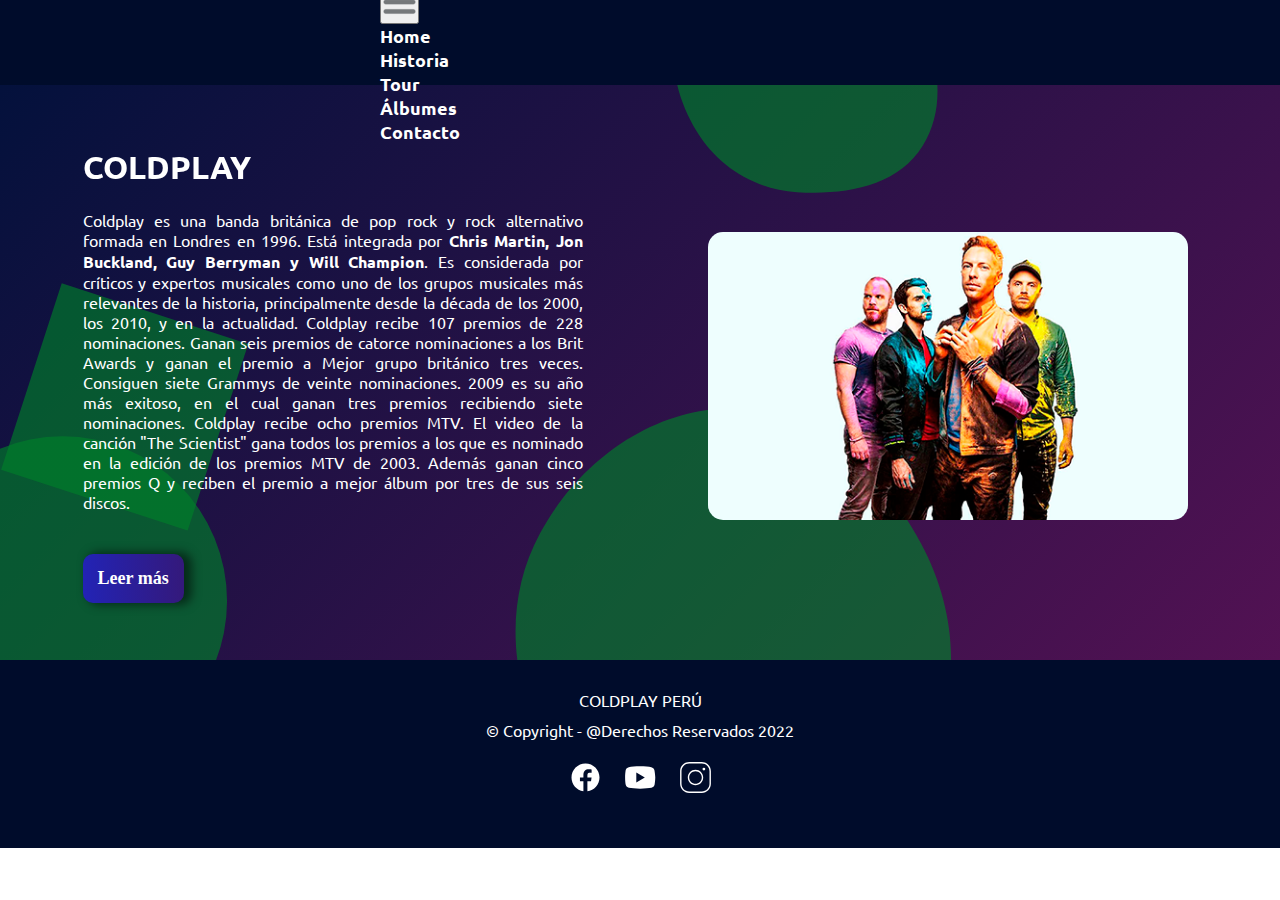
==== index.html @ 2b599f58 "3era pre entrega 1.2" ====
<!DOCTYPE html>
<html lang="en">
<head>
    <meta charset="UTF-8">
    <meta http-equiv="X-UA-Compatible" content="IE=edge">
    <meta name="viewport" content="width=device-width, initial-scale=1.0">
    <meta name="description" conten="Bienvenidos a la primera página web de la famosa banda Coldplay en Perú. Aquí podrás encontrar información sobre la banda como historia, discografpia, su última gira y más.">
    <meta name="author" content="Mauricio Giraldo">
    <meta name="keywords" content="Coldplay, Perú, concierto, wordltour, Music Of The Spheres, banda, pop/rock">
    <!-- CSS only -->
    <link href="https://cdn.jsdelivr.net/npm/bootstrap@5.2.2/dist/css/bootstrap.min.css" rel="stylesheet" integrity="sha384-Zenh87qX5JnK2Jl0vWa8Ck2rdkQ2Bzep5IDxbcnCeuOxjzrPF/et3URy9Bv1WTRi" crossorigin="anonymous">
    <title>COLDPLAY - PERU</title>
    <link rel="stylesheet" href="./css/estilos.css">
</head>
<body id="body_grid">
    <!-- Header que contendrá el nav, este nav me puede llevar a otras secciones del sitio web -->
    <header class="header_2">
        <nav class="nav navbar navbar-expand-lg">
            <div class="cnav container-fluid">
                <div>
                    <a href="../index.html"><img src="/img/logo3.1.png" alt=""></a>
                </div>
                <button class="navbar-toggler" type="button" data-bs-toggle="collapse" data-bs-target="#navbarNav" aria-controls="navbarNav" aria-expanded="false" aria-label="Toggle navigation">
                    <span class=""><img src="/img/menu-hamburguesa.png" alt=""></span>
                </button>
                <div class="list-nav collapse navbar-collapse" id="navbarNav">
                        <ul class="navbar-nav">
                            <li class="nav-item"><a class="a nav-link" ariant="page" href="./index.html">Home</a></li>
                            <li class="nav-item"><a class="a nav-link" href="./pages/historia.html">Historia</a></li>
                            <li class="nav-item"><a class="a nav-link" href="./tour.html">Tour</a></li>
                            <li class="nav-item"><a class="a nav-link" href="./albumes.html">Álbumes</a></li>
                            <li class="nav-item"><a class="a nav-link" href="./contacto.html">Contacto</a></li>
                        </ul>
                </div>
            </div>
          </nav>
    </header>
    <main id="main">
        <section class="row sectmain">
                <div class="col sectmain__divtext">
                    <h1 class="title">COLDPLAY</h1>
                    <p>Coldplay es una banda británica de pop rock y rock alternativo formada en Londres en 1996. Está integrada por <strong>Chris Martin, Jon Buckland, Guy Berryman y Will Champion</strong>. Es considerada por críticos y expertos musicales como uno de los grupos musicales más relevantes de la historia, principalmente desde la década de los 2000, los 2010, y en la actualidad. Coldplay recibe 107 premios de 228 nominaciones. Ganan seis premios de catorce nominaciones a los Brit Awards y ganan el premio a Mejor grupo británico tres veces. Consiguen siete Grammys de veinte nominaciones. 2009 es su año más exitoso, en el cual ganan tres premios recibiendo siete nominaciones. Coldplay recibe ocho premios MTV. El video de la canción "The Scientist" gana todos los premios a los que es nominado en la edición de los premios MTV de 2003. Además ganan cinco premios Q y reciben el premio a mejor álbum por tres de sus seis discos.
                    </p>
                    <a class="my-button" href="./pages/historia.html"><span></span>Leer más</a>
                </div>
                <div class="col sectmain__divfoto">
                    <img src="./img/coldplay_home.png" alt="coldplay_home" id="coldplay_home">
                </div>
        </section>
    </main>
    <footer id="footer">
        <div class="row footer_main2 container-fluid">
            <div class="col-md-4 col-lg-4 col-xl-4 col-xxl-4 foot-t"><p>COLDPLAY PERÚ</p></div>
            <div class="col-md-4 col-lg-4 col-xl-4 col-xxl-4 foot-t"><p>© Copyright - @Derechos Reservados 2022</p></div>
            <div class="col-md-4 col-lg-4 col-xl-4 col-xxl-4 c_logos">
                <a class="a_footer" href="https://www.facebook.com/coldplay/" target="_blank"><img src="../img/facebook.svg" alt="FACEBOOK"></a>
                <a class="a_footer" href="https://www.youtube.com/channel/UCDPM_n1atn2ijUwHd0NNRQw" target="_blank"><img src="../img/youtube.svg" alt="YOUTUBE"></a>
                <a class="a_footer" href="https://www.instagram.com/coldplay/" target="_blank"><img src="../img/instagram.svg" alt="INSTAGRAM"></a>
            </div>
        </div>
    </footer>
    <!-- JavaScript Bundle with Popper -->
    <script src="https://cdn.jsdelivr.net/npm/bootstrap@5.2.2/dist/js/bootstrap.bundle.min.js" integrity="sha384-OERcA2EqjJCMA+/3y+gxIOqMEjwtxJY7qPCqsdltbNJuaOe923+mo//f6V8Qbsw3" crossorigin="anonymous"></script>
</body>
</html>
---- css/estilos.css ----
@import url("https://fonts.googleapis.com/css2?family=Inter:wght@300&family=Roboto:wght@300&family=Ubuntu:wght@300&display=swap");
* {
  padding: 0;
  margin: 0;
  font-family: "Ubuntu", sans-serif;
  box-sizing: border-box;
}

/* ------------------------------------------------------------------------ */
/* ----------------ESTILOS DE HEADER Y FOOTER EN BOOTSTRAP----------------- */
/* ------------------------------------------------------------------------ */
.header_2 {
  background-color: rgb(0, 12, 43);
  margin: 0;
  padding: 10px;
}
.header_2 .list-nav a {
  color: white;
  font-weight: bold;
  font-size: 18px;
}
.header_2 .list-nav a:hover {
  background-color: rgb(54, 54, 116);
  color: white;
}
.header_2 .get-started {
  display: flex;
  align-items: center;
}
.header_2 .nav {
  width: 100%;
  display: flex;
  margin: 0;
  padding: 0;
}
.header_2 .cnav {
  margin: 0;
  padding: 0;
}
.header_2 .list-nav {
  width: 500px;
  justify-content: flex-end;
  margin-right: 20px;
}

footer {
  width: 100%;
}

.footer_main2 {
  background-color: rgb(0, 12, 43);
  color: #ffffff;
  width: 100%;
  margin: 0;
  padding: 30px;
}
.footer_main2 .foot-t {
  display: flex;
  justify-content: center;
  align-items: center;
  padding: 0;
  margin-bottom: 10px;
}
.footer_main2 .c_logos {
  display: flex;
  justify-content: center;
  padding: 0;
  margin-bottom: 10px;
}
.footer_main2 .c_logos img {
  width: 35px;
  margin: 10px;
}

p {
  margin-bottom: 0;
}

.title {
  font-size: 32px;
}

/* ------------------------------------------------------------------------ */
/* ---------------------------CSS DEL INDEX.HTML--------------------------- */
/* ------------------------------------------------------------------------ */
/* ------------------------------------------------------------------------ */
/* ---------------------------CSS DEL INDEX.HTML--------------------------- */
/* ------------------------------------------------------------------------ */
/* MOBILE FIRST */
#header {
  display: grid;
  grid-template-columns: 1fr;
  background-color: rgb(0, 12, 43);
}

#btn-menu {
  display: none;
}

.nav {
  display: grid;
  grid-template-columns: 1fr;
  /* grid-template-rows: auto auto auto; */
  row-gap: 10px;
  justify-content: center;
  align-items: center;
}

li {
  list-style: none;
  font-weight: bold;
}

a {
  text-decoration: none;
  color: white;
}
a:hover {
  background-color: rgb(54, 54, 116);
  color: white;
}

.logo {
  margin-top: 10px;
  justify-self: center;
}

.menu {
  justify-self: center;
}

.get-started {
  display: flex;
  justify-content: space-evenly;
  justify-self: center;
  margin-bottom: 5px;
}

.btn2 {
  background-color: rgb(48, 87, 160);
  border: none;
  border-radius: 10px;
  height: 20px;
  width: 75px;
  color: white;
}

ul li a {
  font-size: 14px;
}

#main {
  display: grid;
  grid-template-columns: 1fr;
  background-image: url(../img/aaa.svg);
  background-size: cover;
  background-attachment: fixed;
  background-repeat: no-repeat;
  display: flex;
  justify-content: center;
}

.sectmain {
  display: grid;
  grid-template-columns: 1fr;
  row-gap: 15px;
  justify-content: center;
  align-items: center;
  margin-top: 15px;
}

.sectmain__divtext {
  width: 350px;
  color: white;
  text-align: justify;
  justify-self: center;
  display: flex;
  flex-direction: column;
  align-items: center;
  justify-content: space-around;
}

.sectmain__divfoto {
  width: 300px;
  justify-self: center;
  margin-bottom: 15px;
}
.sectmain__divfoto img {
  width: 100%;
  height: auto;
  border-radius: 15px;
}

a.my-button {
  margin-top: 20px;
  background: linear-gradient(to right, #2223b5, #34197b);
  background-color: #2223b5;
  color: #fff;
  font-family: Trebuchet MS;
  font-size: 18px;
  font-weight: 800;
  font-style: normal;
  text-decoration: none;
  padding: 14px 15px;
  border: 0px solid #000000;
  border-radius: 10px;
  display: inline-flex;
  justify-content: center;
  align-items: center;
  box-shadow: 6px 0px 10px 2px rgba(0, 0, 0, 0.5);
}
a.my-button:hover {
  background: linear-gradient(to right, #5757be, #5f548e);
  background-color: #5757be;
}
a.my-button:active {
  transform: scale(0.95);
}

#footer {
  display: grid;
  grid-template-columns: 1fr;
}

.footer_main {
  display: grid;
  grid-template-columns: 1fr;
  row-gap: 10px;
  background-color: rgb(0, 12, 43);
  padding: 10px;
  color: #ffffff;
}

.container_logos {
  display: flex;
}
.container_logos img {
  width: 35px;
  margin: 10px;
}

/* TABLES AND IPADS */
@media (min-width: 768px) {
  #header {
    grid-template-columns: 1fr;
  }
  .nav {
    grid-template-columns: auto;
    justify-content: space-around;
    row-gap: 15px;
  }
  .main-menu {
    display: flex;
    justify-content: space-around;
    width: 400px;
    font-size: 20px;
  }
  .get-started {
    margin-bottom: 10px;
  }
  ul li a {
    font-size: 16px;
  }
  .sectmain {
    grid-template-columns: 1fr;
    align-items: center;
    margin-bottom: 10px;
    display: flex;
    justify-content: space-evenly;
    display: grid;
  }
  .sectmain__divtext {
    width: 550px;
  }
  .sectmain__divfoto {
    width: 450px;
    justify-self: center;
    margin-bottom: 15px;
    padding-top: 20px;
  }
  .sectmain__divfoto img {
    border-radius: 15px;
  }
  #footer {
    display: grid;
    grid-template-columns: 1fr;
  }
  .footer_main {
    padding: 10px;
    display: flex;
    justify-content: space-around;
    align-items: center;
  }
  .container_logos {
    width: 200px;
    justify-content: space-evenly;
  }
  .container_logos img {
    width: 35px;
    margin: 10px;
  }
}
/* DESKTOPS */
@media (min-width: 1028px) {
  #header {
    grid-template-columns: 1fr;
  }
  header label {
    display: none;
  }
  .nav {
    grid-template-columns: auto auto auto;
    height: 65px;
    align-items: center;
  }
  ul li a {
    font-size: 20px;
  }
  .logo {
    margin-top: 0;
  }
  .get-started {
    margin-bottom: 0;
  }
  .sectmain {
    grid-template-columns: 1fr 1fr;
    margin-bottom: 10px;
    display: grid;
    align-items: center;
    width: 100%;
    justify-content: space-around;
    padding: 25px;
  }
  .sectmain__divtext {
    width: 500px;
    font-size: 16px;
    height: 500px;
    display: flex;
    justify-content: space-evenly;
    align-items: flex-start;
  }
  h1 {
    font-size: 24px;
    font-weight: bold;
  }
  .sectmain__divfoto {
    width: 480px;
  }
  .sectmain__divfoto img {
    border-radius: 15px;
  }
  #footer {
    grid-template-columns: 1fr;
  }
  .footer_main {
    display: flex;
    justify-content: space-around;
    align-items: center;
  }
  .container_logos {
    width: 200px;
    justify-content: space-evenly;
  }
  .container_logos img {
    width: 40px;
    margin: 15px;
  }
}
/* ------------------------------------------------------------------------ */
/* ---------------------------CSS DE HISTORIA.HTML------------------------- */
/* ------------------------------------------------------------------------ */
.mainhistoria {
  background-image: url(../img/aaa.svg);
  background-size: cover;
  background-attachment: fixed;
  background-repeat: no-repeat;
  padding-bottom: 30px;
  width: 100%;
}
.mainhistoria h1 {
  color: white;
  text-align: justify;
  padding-top: 15px;
}
.mainhistoria p {
  color: white;
  text-align: justify;
  padding-top: 15px;
}
.mainhistoria .div-hist {
  margin-top: 30px;
  display: flex;
  flex-direction: row;
}
.mainhistoria .reverse {
  margin-top: 30px;
  display: flex;
  flex-direction: row-reverse;
}
.mainhistoria img {
  border-radius: 15px;
}

.secthistoria {
  padding: 25px;
}

/* ------------------------------------------------------------------------ */
/* ----------------------------CSS DE TOUR.HTML---------------------------- */
/* ------------------------------------------------------------------------ */
.maintour {
  background-image: url(../img/aaa.svg);
  background-size: cover;
  background-attachment: fixed;
  background-repeat: no-repeat;
  padding-bottom: 30px;
  padding-top: 30px;
}
.maintour p {
  color: white;
  text-align: justify;
  padding-top: 15px;
}
.maintour h1 {
  color: white;
  text-align: justify;
  padding-top: 15px;
}
.maintour #coldplay_tour {
  border-radius: 15px;
  width: 100%;
  transition: box-shadow 1.5s;
}
.maintour #coldplay_tour:hover {
  box-shadow: 15px 15px 30px #999999, -15px -15px 30px #ffffff;
}
.maintour .secttour {
  justify-content: center;
  width: 100%;
  margin: 0;
}
.maintour .secttour_divimg {
  display: flex;
  justify-content: center;
}
.maintour .secttour_divh1 {
  margin-top: 25px;
}
.maintour .secttour_divp {
  margin-bottom: 55px;
}
.maintour .tablita {
  color: white;
  border: 1px solid white;
  text-align: center;
}

/* ------------------------------------------------------------------------ */
/* ----------------------------CSS DE ALBUMES.HTML---------------------------- */
/* ------------------------------------------------------------------------ */
.mainalbumes {
  background-image: url(../img/aaa.svg);
  background-size: cover;
  background-attachment: fixed;
  background-repeat: no-repeat;
  padding-bottom: 30px;
  padding-top: 30px;
}

.sectalbumes {
  width: 100%;
}
.sectalbumes h1 {
  color: #ffffff;
  font-size: 32px;
  padding-top: 10px;
}
.sectalbumes p {
  color: #ffffff;
}

.sectalbumes_divmain {
  display: flex;
}

.sectalbumes_artmain {
  display: flex;
  flex-direction: column;
  align-items: center;
  align-content: center;
  padding: 25px;
}

.sectalbumes_artmain_divp {
  width: 650px;
  padding-top: 15px;
  text-align: justify;
}

.sectalbumes_iframes {
  margin-top: 50px;
  display: flex;
  justify-content: space-around;
  padding: 30px;
}

.card {
  width: 25rem;
  cursor: pointer;
  margin-bottom: 20px;
  border: none;
  background: transparent;
}

.content {
  text-align: center;
  position: relative;
  transition: all 2.25s;
  background-color: rgb(0, 12, 43);
  padding: 5em;
  transform-style: preserve-3d;
  border-radius: 15px;
  height: 23rem;
  box-sizing: content-box;
}
.content:hover {
  transform: rotateY(0.5turn);
}

.front,
.back {
  position: absolute;
  top: 0;
  left: 0;
  bottom: 0;
  right: 0;
  padding: 2em;
  transform-style: preserve-3d;
  backface-visibility: hidden;
  border-radius: 15px;
  font-size: 16px;
}

.title {
  transform: translateZ(5rem);
  color: white;
  font-weight: bold;
}

.subtitle {
  transform: translateZ(2rem);
}

.back {
  transform: rotateY(0.5turn);
  background-color: rgba(255, 251, 28, 0.671);
}

.description {
  transform: translateZ(3rem);
}

iframe {
  margin-bottom: 20px;
}

/* ------------------------------------------------------------------------ */
/* ----------------------------CSS DE CONTACTO.HTML---------------------------- */
/* ------------------------------------------------------------------------ */
.maincontacto {
  background-image: url(../img/aaa.svg);
  background-size: cover;
  background-attachment: fixed;
  background-repeat: no-repeat;
  padding-bottom: 30px;
  padding-top: 30px;
}

.sectcontacto {
  width: 100%;
  display: flex;
  padding: 50px;
  justify-content: space-evenly;
}
.sectcontacto h1 {
  color: #ffffff;
  font-size: 32px;
  padding-top: 10px;
}
.sectcontacto p {
  color: #ffffff;
}

.contacto__form {
  color: #ffffff;
  font-size: 18px;
}

.sectcontacto__divtext {
  display: flex;
  flex-direction: column;
  width: 350px;
}

.sectcontacto__divform {
  width: 350px;
  display: flex;
  align-items: center;
  align-content: center;
  justify-content: center;
}

.ul-contacto {
  display: flex;
  flex-direction: column;
}

/*# sourceMappingURL=estilos.css.map */
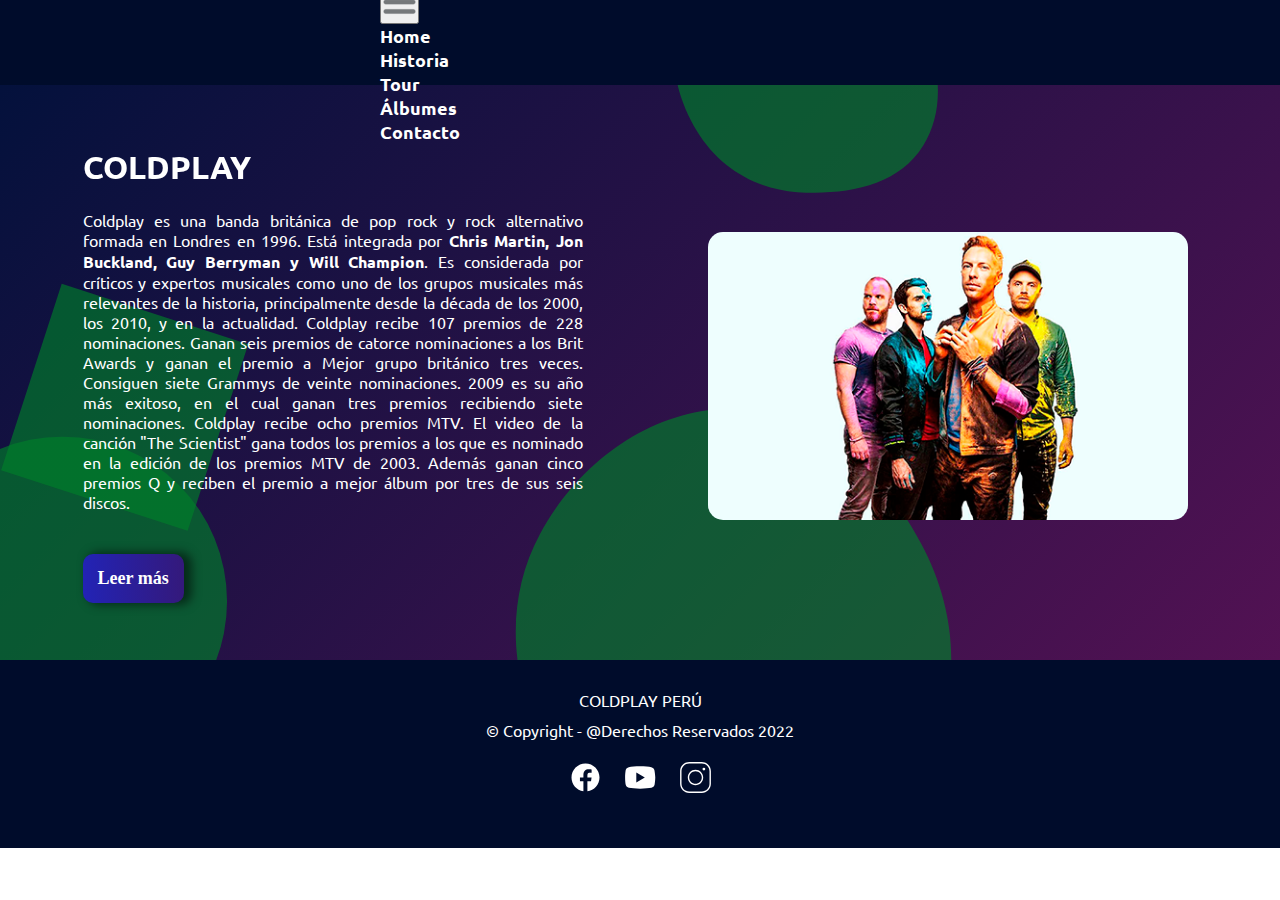
==== commit b561f643: "3era pre entrega 3.2" ====
--- a/index.html
+++ b/index.html
@@ -18,10 +18,10 @@
         <nav class="nav navbar navbar-expand-lg">
             <div class="cnav container-fluid">
                 <div>
-                    <a href="../index.html"><img src="/img/logo3.1.png" alt=""></a>
+                    <a href="index.html"><img src="./img/logo3.1.png" alt="ColdplayLogo"></a>
                 </div>
                 <button class="navbar-toggler" type="button" data-bs-toggle="collapse" data-bs-target="#navbarNav" aria-controls="navbarNav" aria-expanded="false" aria-label="Toggle navigation">
-                    <span class=""><img src="/img/menu-hamburguesa.png" alt=""></span>
+                    <span class=""><img src="./img/menu-hamburguesa.png" alt=""></span>
                 </button>
                 <div class="list-nav collapse navbar-collapse" id="navbarNav">
                         <ul class="navbar-nav">
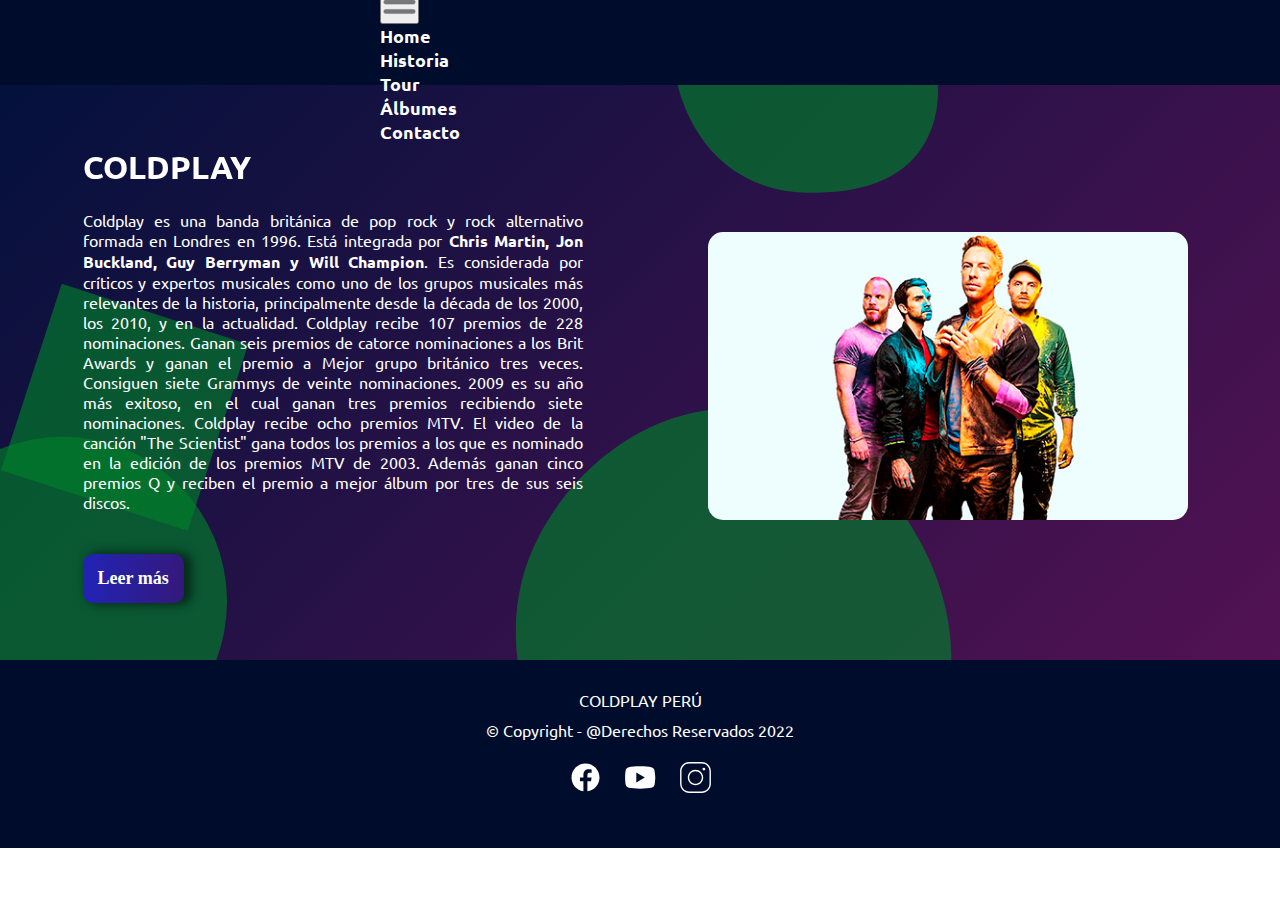
==== commit 805324a2: "3era pre entrega 2.1" ====
--- a/index.html
+++ b/index.html
@@ -53,9 +53,9 @@
             <div class="col-md-4 col-lg-4 col-xl-4 col-xxl-4 foot-t"><p>COLDPLAY PERÚ</p></div>
             <div class="col-md-4 col-lg-4 col-xl-4 col-xxl-4 foot-t"><p>© Copyright - @Derechos Reservados 2022</p></div>
             <div class="col-md-4 col-lg-4 col-xl-4 col-xxl-4 c_logos">
-                <a class="a_footer" href="https://www.facebook.com/coldplay/" target="_blank"><img src="../img/facebook.svg" alt="FACEBOOK"></a>
-                <a class="a_footer" href="https://www.youtube.com/channel/UCDPM_n1atn2ijUwHd0NNRQw" target="_blank"><img src="../img/youtube.svg" alt="YOUTUBE"></a>
-                <a class="a_footer" href="https://www.instagram.com/coldplay/" target="_blank"><img src="../img/instagram.svg" alt="INSTAGRAM"></a>
+                <a class="a_footer" href="https://www.facebook.com/coldplay/" target="_blank"><img src="./img/facebook.svg" alt="FACEBOOK"></a>
+                <a class="a_footer" href="https://www.youtube.com/channel/UCDPM_n1atn2ijUwHd0NNRQw" target="_blank"><img src="./img/youtube.svg" alt="YOUTUBE"></a>
+                <a class="a_footer" href="https://www.instagram.com/coldplay/" target="_blank"><img src="./img/instagram.svg" alt="INSTAGRAM"></a>
             </div>
         </div>
     </footer>
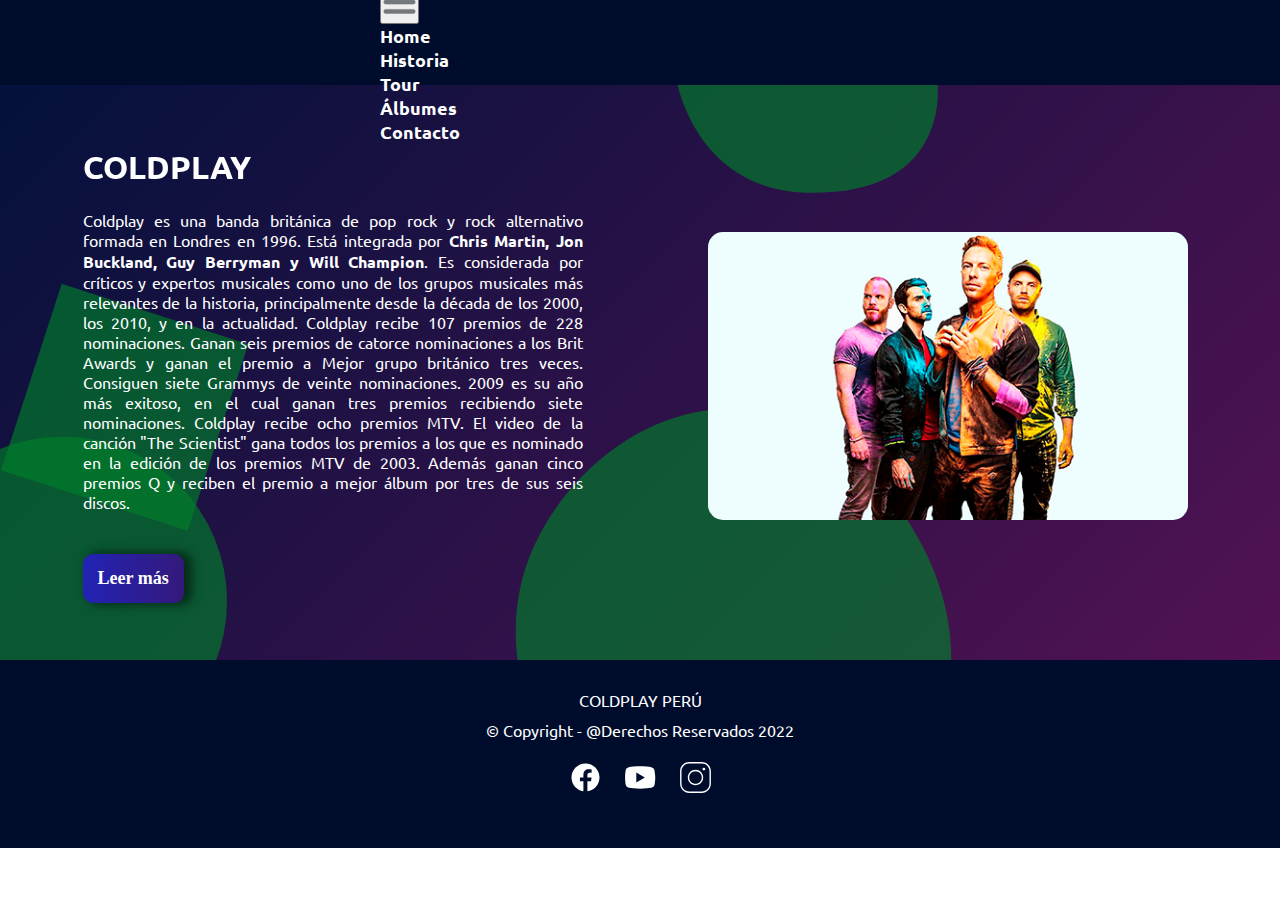
==== commit 7eef9166: "3era pre entrega 2.3" ====
--- a/index.html
+++ b/index.html
@@ -27,9 +27,9 @@
                         <ul class="navbar-nav">
                             <li class="nav-item"><a class="a nav-link" ariant="page" href="./index.html">Home</a></li>
                             <li class="nav-item"><a class="a nav-link" href="./pages/historia.html">Historia</a></li>
-                            <li class="nav-item"><a class="a nav-link" href="./tour.html">Tour</a></li>
-                            <li class="nav-item"><a class="a nav-link" href="./albumes.html">Álbumes</a></li>
-                            <li class="nav-item"><a class="a nav-link" href="./contacto.html">Contacto</a></li>
+                            <li class="nav-item"><a class="a nav-link" href="./pages/tour.html">Tour</a></li>
+                            <li class="nav-item"><a class="a nav-link" href="./pages/albumes.html">Álbumes</a></li>
+                            <li class="nav-item"><a class="a nav-link" href="./pages/contacto.html">Contacto</a></li>
                         </ul>
                 </div>
             </div>
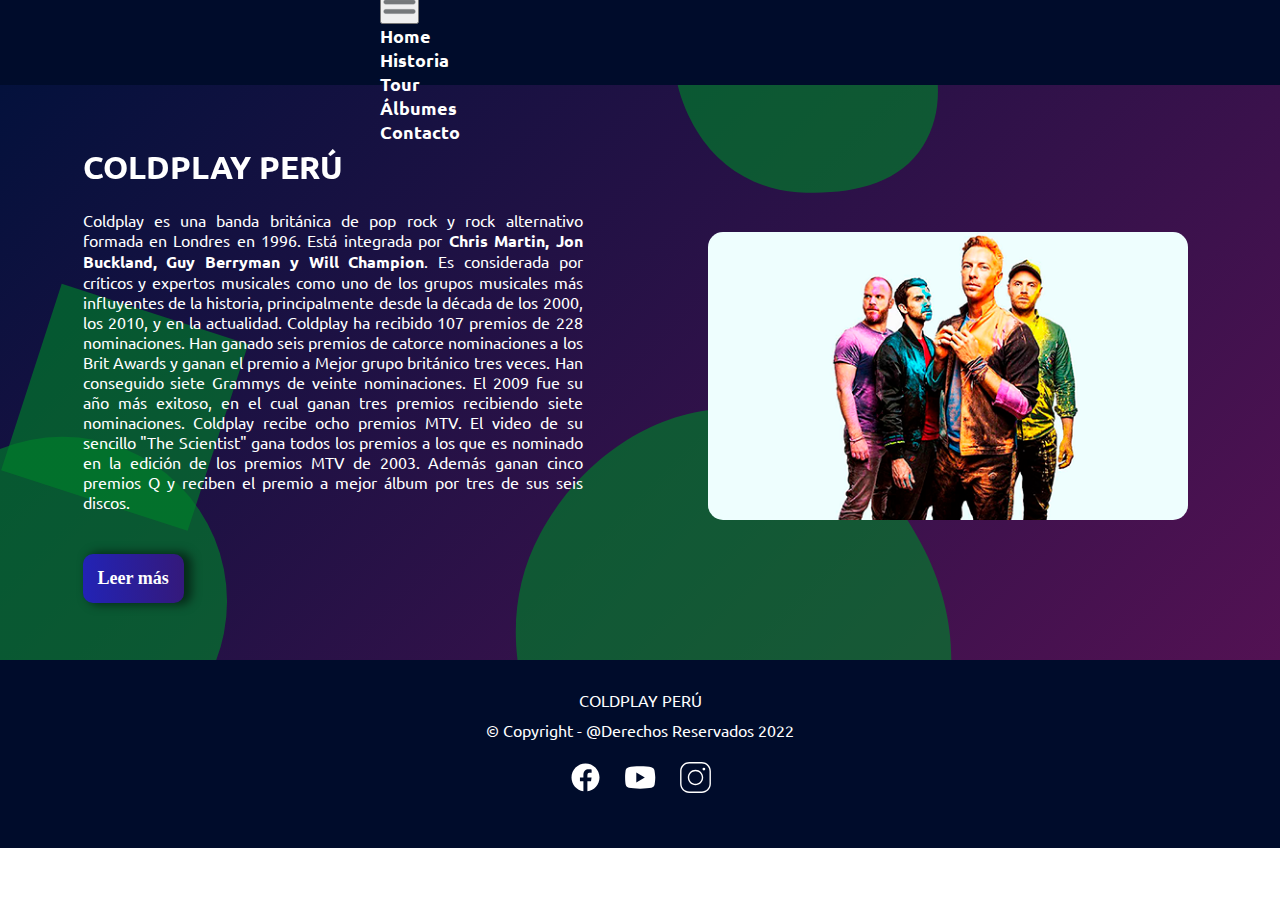
==== commit 23ea1dd8: "3era pre entrega 2.3" ====
--- a/index.html
+++ b/index.html
@@ -4,12 +4,12 @@
     <meta charset="UTF-8">
     <meta http-equiv="X-UA-Compatible" content="IE=edge">
     <meta name="viewport" content="width=device-width, initial-scale=1.0">
-    <meta name="description" conten="Bienvenidos a la primera página web de la famosa banda Coldplay en Perú. Aquí podrás encontrar información sobre la banda como historia, discografpia, su última gira y más.">
+    <meta name="description" content="Bienvenidos a la primera página web de la famosa banda Coldplay en Perú. Aquí podrás encontrar información sobre la banda como historia, discografía, su última gira y más.">
     <meta name="author" content="Mauricio Giraldo">
-    <meta name="keywords" content="Coldplay, Perú, concierto, wordltour, Music Of The Spheres, banda, pop/rock">
+    <meta name="keywords" content="Coldplay, Perú, concierto, wordltour, Music Of The Spheres, banda, pop/rock, premios, famoso, premios, discos, nominaciones">
     <!-- CSS only -->
     <link href="https://cdn.jsdelivr.net/npm/bootstrap@5.2.2/dist/css/bootstrap.min.css" rel="stylesheet" integrity="sha384-Zenh87qX5JnK2Jl0vWa8Ck2rdkQ2Bzep5IDxbcnCeuOxjzrPF/et3URy9Bv1WTRi" crossorigin="anonymous">
-    <title>COLDPLAY - PERU</title>
+    <title>ColdPlayPeru | Inicio</title>
     <link rel="stylesheet" href="./css/estilos.css">
 </head>
 <body id="body_grid">
@@ -38,8 +38,8 @@
     <main id="main">
         <section class="row sectmain">
                 <div class="col sectmain__divtext">
-                    <h1 class="title">COLDPLAY</h1>
-                    <p>Coldplay es una banda británica de pop rock y rock alternativo formada en Londres en 1996. Está integrada por <strong>Chris Martin, Jon Buckland, Guy Berryman y Will Champion</strong>. Es considerada por críticos y expertos musicales como uno de los grupos musicales más relevantes de la historia, principalmente desde la década de los 2000, los 2010, y en la actualidad. Coldplay recibe 107 premios de 228 nominaciones. Ganan seis premios de catorce nominaciones a los Brit Awards y ganan el premio a Mejor grupo británico tres veces. Consiguen siete Grammys de veinte nominaciones. 2009 es su año más exitoso, en el cual ganan tres premios recibiendo siete nominaciones. Coldplay recibe ocho premios MTV. El video de la canción "The Scientist" gana todos los premios a los que es nominado en la edición de los premios MTV de 2003. Además ganan cinco premios Q y reciben el premio a mejor álbum por tres de sus seis discos.
+                    <h1 class="title">COLDPLAY PERÚ</h1>
+                    <p>Coldplay es una banda británica de pop rock y rock alternativo formada en Londres en 1996. Está integrada por <strong>Chris Martin, Jon Buckland, Guy Berryman y Will Champion</strong>. Es considerada por críticos y expertos musicales como uno de los grupos musicales más influyentes de la historia, principalmente desde la década de los 2000, los 2010, y en la actualidad. Coldplay ha recibido 107 premios de 228 nominaciones. Han ganado seis premios de catorce nominaciones a los Brit Awards y ganan el premio a Mejor grupo británico tres veces. Han conseguido siete Grammys de veinte nominaciones. El 2009 fue su año más exitoso, en el cual ganan tres premios recibiendo siete nominaciones. Coldplay recibe ocho premios MTV. El video de su sencillo "The Scientist" gana todos los premios a los que es nominado en la edición de los premios MTV de 2003. Además ganan cinco premios Q y reciben el premio a mejor álbum por tres de sus seis discos.
                     </p>
                     <a class="my-button" href="./pages/historia.html"><span></span>Leer más</a>
                 </div>
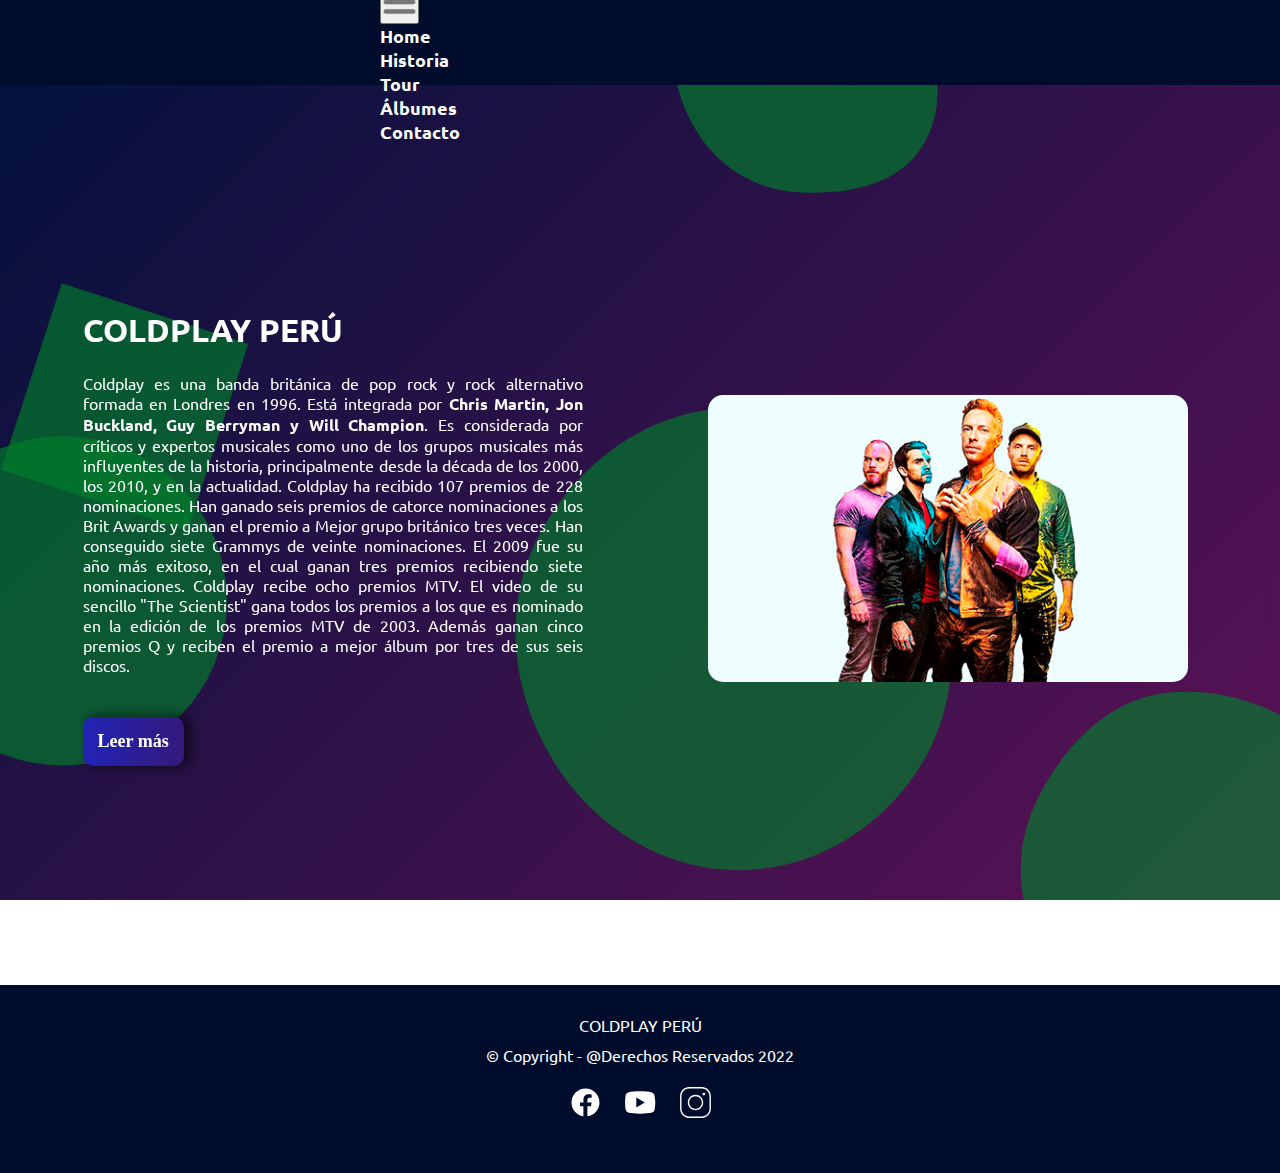
==== commit 08f31705: "3era Entrega 4.0" ====
--- a/index.html
+++ b/index.html
@@ -7,8 +7,9 @@
     <meta name="description" content="Bienvenidos a la primera página web de la famosa banda Coldplay en Perú. Aquí podrás encontrar información sobre la banda como historia, discografía, su última gira y más.">
     <meta name="author" content="Mauricio Giraldo">
     <meta name="keywords" content="Coldplay, Perú, concierto, wordltour, Music Of The Spheres, banda, pop/rock, premios, famoso, premios, discos, nominaciones">
-    <!-- CSS only -->
+    <!-- CSS BOOTSTRAP -->
     <link href="https://cdn.jsdelivr.net/npm/bootstrap@5.2.2/dist/css/bootstrap.min.css" rel="stylesheet" integrity="sha384-Zenh87qX5JnK2Jl0vWa8Ck2rdkQ2Bzep5IDxbcnCeuOxjzrPF/et3URy9Bv1WTRi" crossorigin="anonymous">
+    <link href="https://unpkg.com/aos@2.3.1/dist/aos.css" rel="stylesheet">
     <title>ColdPlayPeru | Inicio</title>
     <link rel="stylesheet" href="./css/estilos.css">
 </head>
@@ -37,13 +38,13 @@
     </header>
     <main id="main">
         <section class="row sectmain">
-                <div class="col sectmain__divtext">
+                <div class="col sectmain__divtext" data-aos="zoom-in">
                     <h1 class="title">COLDPLAY PERÚ</h1>
                     <p>Coldplay es una banda británica de pop rock y rock alternativo formada en Londres en 1996. Está integrada por <strong>Chris Martin, Jon Buckland, Guy Berryman y Will Champion</strong>. Es considerada por críticos y expertos musicales como uno de los grupos musicales más influyentes de la historia, principalmente desde la década de los 2000, los 2010, y en la actualidad. Coldplay ha recibido 107 premios de 228 nominaciones. Han ganado seis premios de catorce nominaciones a los Brit Awards y ganan el premio a Mejor grupo británico tres veces. Han conseguido siete Grammys de veinte nominaciones. El 2009 fue su año más exitoso, en el cual ganan tres premios recibiendo siete nominaciones. Coldplay recibe ocho premios MTV. El video de su sencillo "The Scientist" gana todos los premios a los que es nominado en la edición de los premios MTV de 2003. Además ganan cinco premios Q y reciben el premio a mejor álbum por tres de sus seis discos.
                     </p>
                     <a class="my-button" href="./pages/historia.html"><span></span>Leer más</a>
                 </div>
-                <div class="col sectmain__divfoto">
+                <div class="col sectmain__divfoto" data-aos="zoom-in">
                     <img src="./img/coldplay_home.png" alt="coldplay_home" id="coldplay_home">
                 </div>
         </section>
@@ -59,6 +60,10 @@
             </div>
         </div>
     </footer>
+    <script src="https://unpkg.com/aos@2.3.1/dist/aos.js"></script>
+    <script>
+        AOS.init();
+    </script>
     <!-- JavaScript Bundle with Popper -->
     <script src="https://cdn.jsdelivr.net/npm/bootstrap@5.2.2/dist/js/bootstrap.bundle.min.js" integrity="sha384-OERcA2EqjJCMA+/3y+gxIOqMEjwtxJY7qPCqsdltbNJuaOe923+mo//f6V8Qbsw3" crossorigin="anonymous"></script>
 </body>
--- a/css/estilos.css
+++ b/css/estilos.css
@@ -60,6 +60,7 @@
   align-items: center;
   padding: 0;
   margin-bottom: 10px;
+  text-align: center;
 }
 .footer_main2 .c_logos {
   display: flex;
@@ -158,6 +159,7 @@
   background-repeat: no-repeat;
   display: flex;
   justify-content: center;
+  height: 100vh;
 }
 
 .sectmain {
@@ -600,6 +602,7 @@
   display: flex;
   flex-direction: column;
   width: 350px;
+  margin-bottom: 25px;
 }
 
 .sectcontacto__divform {
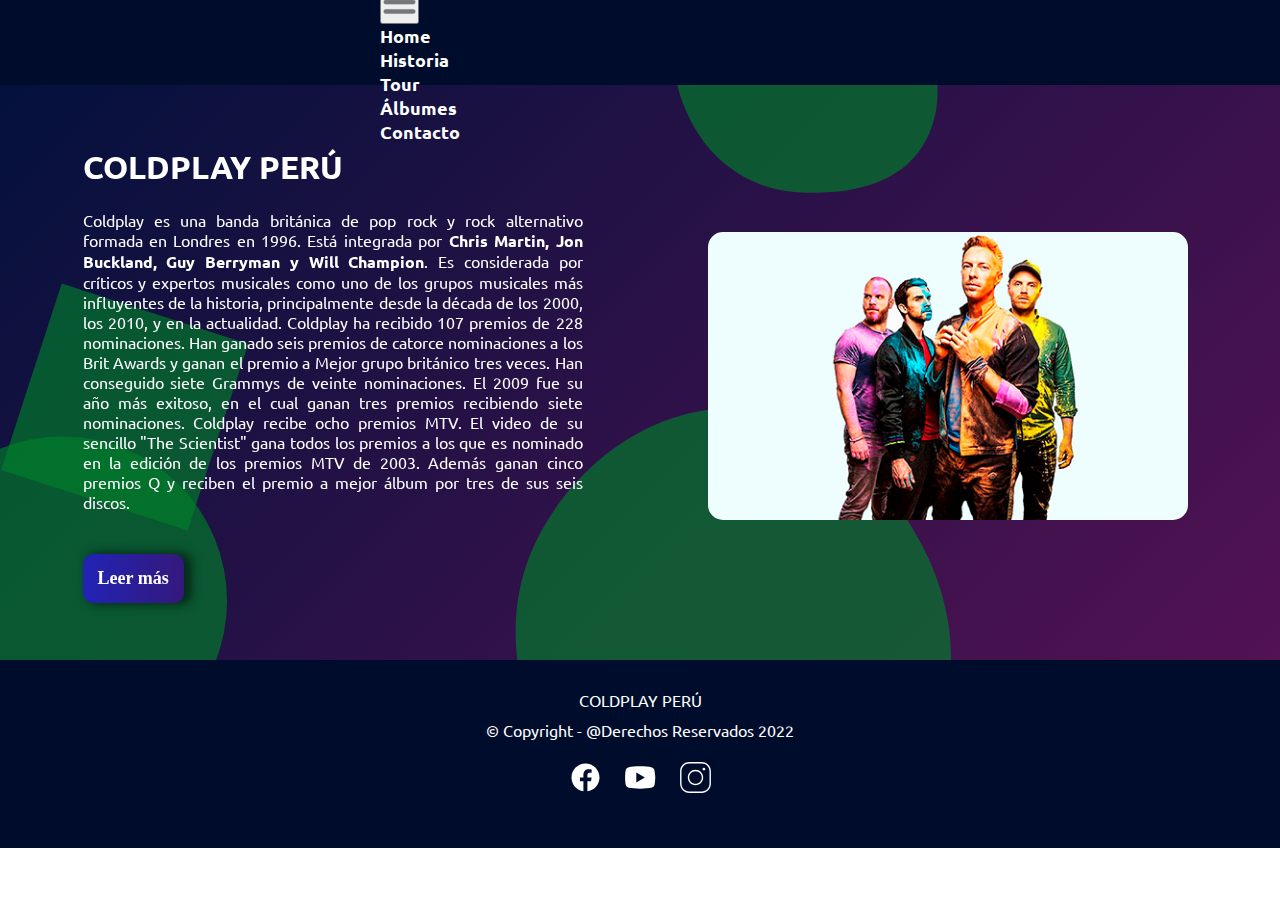
==== commit 5e99273f: "Agregando favicon" ====
--- a/index.html
+++ b/index.html
@@ -12,6 +12,7 @@
     <link href="https://unpkg.com/aos@2.3.1/dist/aos.css" rel="stylesheet">
     <title>ColdPlayPeru | Inicio</title>
     <link rel="stylesheet" href="./css/estilos.css">
+    <link rel="icon" href="./img/faviconcoldplay1.png" type="image/png">
 </head>
 <body id="body_grid">
     <!-- Header que contendrá el nav, este nav me puede llevar a otras secciones del sitio web -->
--- a/css/estilos.css
+++ b/css/estilos.css
@@ -159,7 +159,7 @@
   background-repeat: no-repeat;
   display: flex;
   justify-content: center;
-  height: 100vh;
+  height: 100%;
 }
 
 .sectmain {
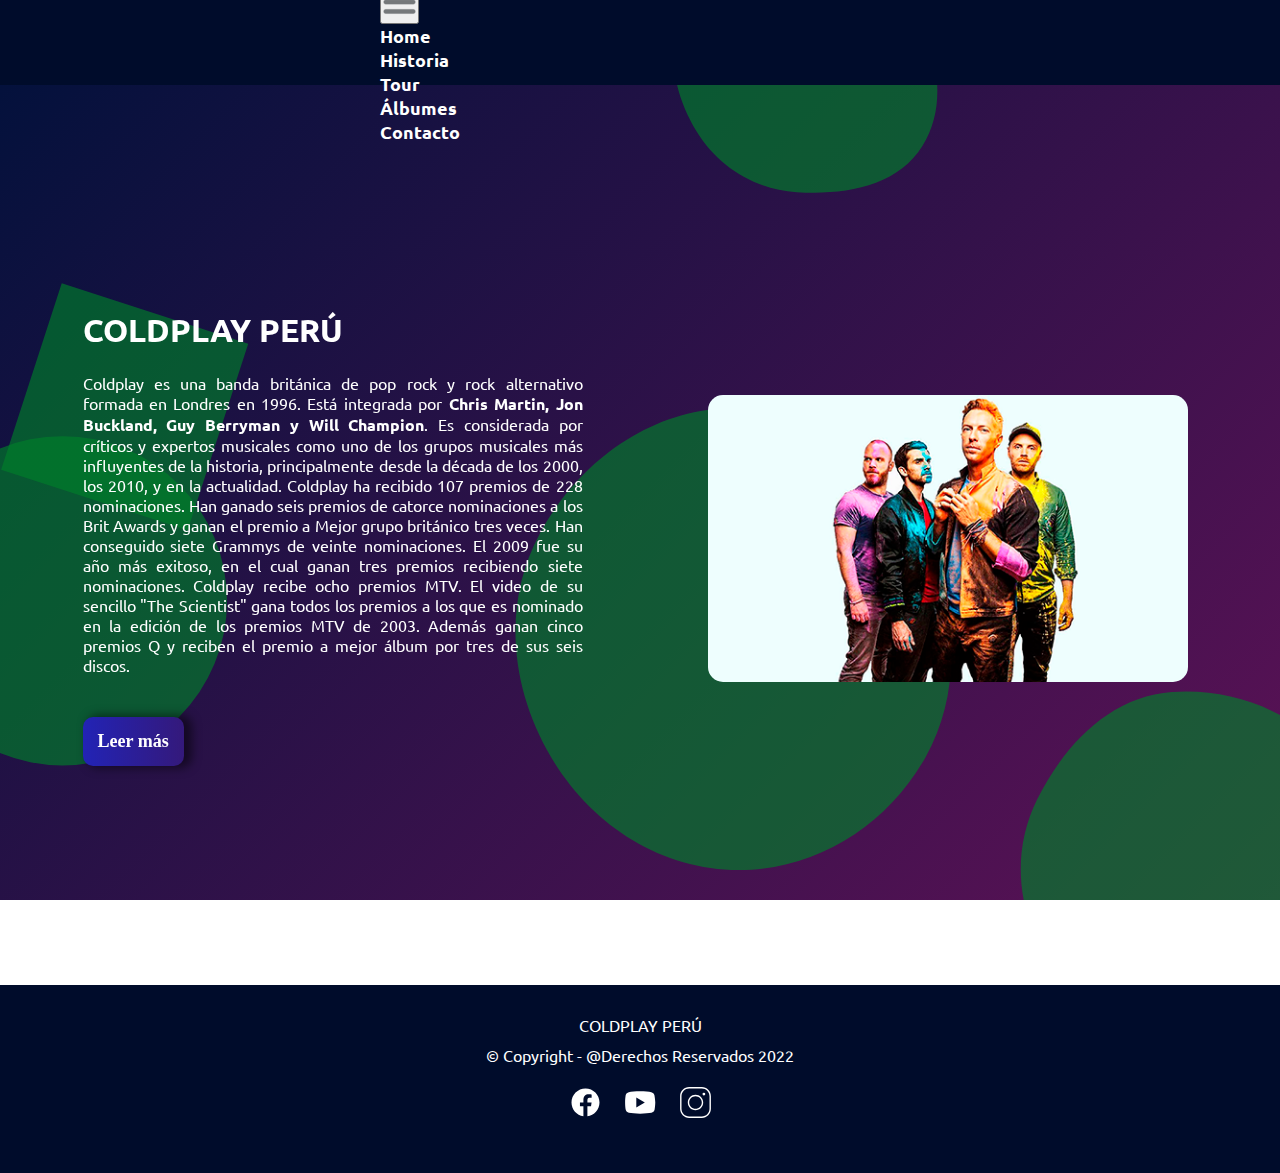
==== commit 59afbbfe: "Avances" ====
--- a/index.html
+++ b/index.html
@@ -20,7 +20,7 @@
         <nav class="nav navbar navbar-expand-lg">
             <div class="cnav container-fluid">
                 <div>
-                    <a href="index.html"><img src="./img/logo3.1.png" alt="ColdplayLogo"></a>
+                    <a href="index.html"><img class="logonav" src="./img/logo3.1.png" alt="ColdplayLogo"></a>
                 </div>
                 <button class="navbar-toggler" type="button" data-bs-toggle="collapse" data-bs-target="#navbarNav" aria-controls="navbarNav" aria-expanded="false" aria-label="Toggle navigation">
                     <span class=""><img src="./img/menu-hamburguesa.png" alt=""></span>
@@ -41,7 +41,7 @@
         <section class="row sectmain">
                 <div class="col sectmain__divtext" data-aos="zoom-in">
                     <h1 class="title">COLDPLAY PERÚ</h1>
-                    <p>Coldplay es una banda británica de pop rock y rock alternativo formada en Londres en 1996. Está integrada por <strong>Chris Martin, Jon Buckland, Guy Berryman y Will Champion</strong>. Es considerada por críticos y expertos musicales como uno de los grupos musicales más influyentes de la historia, principalmente desde la década de los 2000, los 2010, y en la actualidad. Coldplay ha recibido 107 premios de 228 nominaciones. Han ganado seis premios de catorce nominaciones a los Brit Awards y ganan el premio a Mejor grupo británico tres veces. Han conseguido siete Grammys de veinte nominaciones. El 2009 fue su año más exitoso, en el cual ganan tres premios recibiendo siete nominaciones. Coldplay recibe ocho premios MTV. El video de su sencillo "The Scientist" gana todos los premios a los que es nominado en la edición de los premios MTV de 2003. Además ganan cinco premios Q y reciben el premio a mejor álbum por tres de sus seis discos.
+                    <p class="p_index">Coldplay es una banda británica de pop rock y rock alternativo formada en Londres en 1996. Está integrada por <strong>Chris Martin, Jon Buckland, Guy Berryman y Will Champion</strong>. Es considerada por críticos y expertos musicales como uno de los grupos musicales más influyentes de la historia, principalmente desde la década de los 2000, los 2010, y en la actualidad. Coldplay ha recibido 107 premios de 228 nominaciones. Han ganado seis premios de catorce nominaciones a los Brit Awards y ganan el premio a Mejor grupo británico tres veces. Han conseguido siete Grammys de veinte nominaciones. El 2009 fue su año más exitoso, en el cual ganan tres premios recibiendo siete nominaciones. Coldplay recibe ocho premios MTV. El video de su sencillo "The Scientist" gana todos los premios a los que es nominado en la edición de los premios MTV de 2003. Además ganan cinco premios Q y reciben el premio a mejor álbum por tres de sus seis discos.
                     </p>
                     <a class="my-button" href="./pages/historia.html"><span></span>Leer más</a>
                 </div>
--- a/css/estilos.css
+++ b/css/estilos.css
@@ -159,7 +159,7 @@
   background-repeat: no-repeat;
   display: flex;
   justify-content: center;
-  height: 100%;
+  height: 100vh;
 }
 
 .sectmain {
@@ -241,6 +241,21 @@
   margin: 10px;
 }
 
+/* CELULARES */
+@media (min-width: 320px) {
+  .logonav {
+    width: 130px;
+  }
+  .p_index {
+    font-size: 12px;
+  }
+  .sectmain {
+    align-items: stretch;
+  }
+  .sectmain__divtext {
+    justify-content: center;
+  }
+}
 /* TABLES AND IPADS */
 @media (min-width: 768px) {
   #header {
@@ -250,6 +265,9 @@
     grid-template-columns: auto;
     justify-content: space-around;
     row-gap: 15px;
+  }
+  .logonav {
+    width: 170px;
   }
   .main-menu {
     display: flex;
@@ -274,6 +292,9 @@
   .sectmain__divtext {
     width: 550px;
   }
+  .p_index {
+    font-size: 14px;
+  }
   .sectmain__divfoto {
     width: 450px;
     justify-self: center;
@@ -314,6 +335,9 @@
     grid-template-columns: auto auto auto;
     height: 65px;
     align-items: center;
+  }
+  .logonav {
+    width: 200px;
   }
   ul li a {
     font-size: 20px;
@@ -340,6 +364,9 @@
     display: flex;
     justify-content: space-evenly;
     align-items: flex-start;
+  }
+  .p_index {
+    font-size: 16px;
   }
   h1 {
     font-size: 24px;
